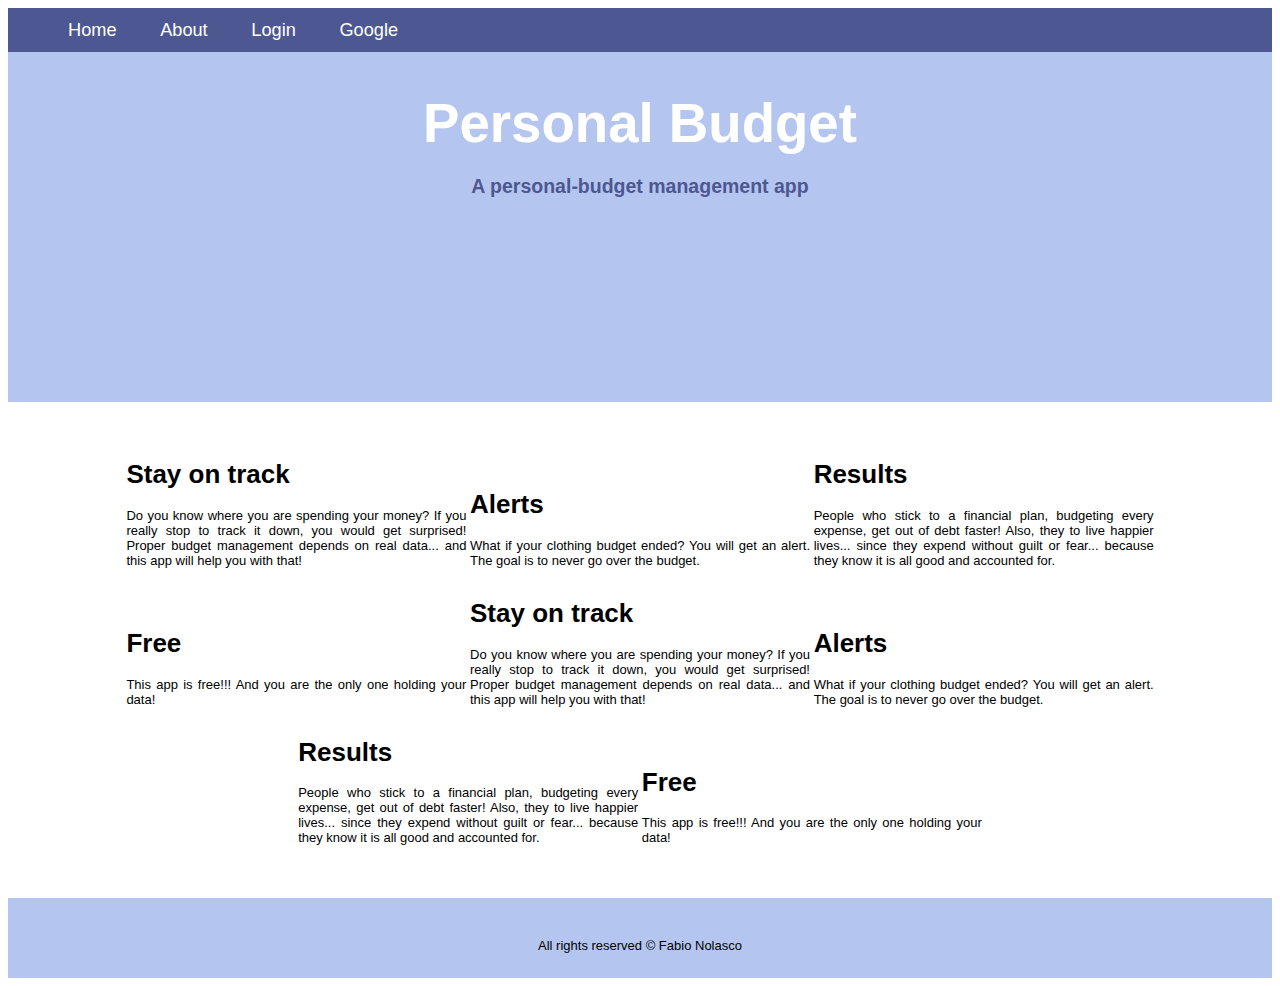
==== index.html @ 9fe2dfb2 "SEO changes" ====
<!DOCTYPE html>
<html lang="en">
<head>
    <! SEO . We can use name attribute as desciption and content attribute as some info  in meta tag>
    <meta name="Description" content="it is about the personal budget" charset="UTF-8">
    <! SEO. To inform search engines you have a responsive design available, you can add the following>
    <meta 
     name="viewport" 
     content="width=device-width,initial-scale=1.0">
    <title>Personal Budget</title>
    <link rel="stylesheet" href="./reset.css">
    <link rel="stylesheet" href="./main.css">
</head>
<body>

    <nav>
        <ul>
            <li><a href="/">Home</a></li>
            <li><a href="/about.html">About</a></li>
            <li><a href="/login.html">Login</a></li>
            <li><a href="https://google.com">Google</a></li>
        </ul>
    </nav>

    <header>
        <h1>Personal Budget</h1>
        <h2>A personal-budget management app</h2>
    </header>

    <main class="center">

        <div class="_inline-block">

            <article>
                <h1>Stay on track</h1>
                <p>
                    Do you know where you are spending your money? If you really stop to track it down,
                    you would get surprised! Proper budget management depends on real data... and this
                    app will help you with that!
                </p>
            </article>
    
            <article>
                <h1>Alerts</h1>
                <p>
                    What if your clothing budget ended? You will get an alert. The goal is to never go over the budget.
                </p>
            </article>
    
            <article>
                <h1>Results</h1>
                <p>
                    People who stick to a financial plan, budgeting every expense, get out of debt faster!
                    Also, they to live happier lives... since they expend without guilt or fear... 
                    because they know it is all good and accounted for.
                </p>
            </article>
    
            <article>
                <h1>Free</h1>
                <p>
                    This app is free!!! And you are the only one holding your data!
                </p>
            </article>
    
            <article>
                <h1>Stay on track</h1>
                <p>
                    Do you know where you are spending your money? If you really stop to track it down,
                    you would get surprised! Proper budget management depends on real data... and this
                    app will help you with that!
                </p>
            </article>
    
            <article>
                <h1>Alerts</h1>
                <p>
                    What if your clothing budget ended? You will get an alert. The goal is to never go over the budget.
                </p>
            </article>
    
            <article>
                <h1>Results</h1>
                <p>
                    People who stick to a financial plan, budgeting every expense, get out of debt faster!
                    Also, they to live happier lives... since they expend without guilt or fear... 
                    because they know it is all good and accounted for.
                </p>
            </article>
    
            <article>
                <h1>Free</h1>
                <p>
                    This app is free!!! And you are the only one holding your data!
                </p>
            </article>

        </div>

    </main>

    <footer>
        <div class="center">
            All rights reserved &copy; Fabio Nolasco
        </div>
    </footer>

</body>
</html>
---- main.css ----
* {
    box-sizing: border-box;
}

body {
    font-size: 13px; /*increased the fontsize to more than 12px for SEO*/
    font-family: Tahoma, Arial;
}

nav {
    width: 100%;
    background-color: #4d5791;
    height: 44px;
    padding: 0 40px;
}

nav ul,
nav ul li {
    margin: 0;
    padding: 0 ;
    list-style: none;
    display: inline-block;
}

nav ul li a {
    display: block;
    padding: 0 20px;
    line-height: 44px;
    font-size: 1.4em;
    text-decoration: none;
    color: #fff;
    margin: 0;
}

nav ul li a:hover  {
    background-color: white;
    color: #4d5791;
}

header{
    height: 350px;
    background-color: #b4c6f0;
    background-image: url('./bg.png');
    background-size: 400px;
    background-repeat: no-repeat;
    background-position: center bottom;
    padding-top: 40px;
}

header h1,
header h2 {
    text-align: center;
    margin: 0;
}

header h1 {
    color: #fff;
    font-size: 4.2em;
    margin-bottom: 20px;
}

header h2 {
    color: #4d5791;
}

main {
    padding: 40px;
    width: 100%;
}

main article {
    display: inline-block;
    width: 100%;
    max-width: 340px;
    text-align: justify;
    margin: 0;
}

footer {
    height: 50px;
    background-color: #b4c6f0;
    padding: 40px;
}

.center {
    text-align: center;
}

_inline-block {
    display: inline-block;
    width: 100%;
    max-width: 340px;
    text-align: justify;
    margin: 20px;
}

@media screen and (min-width: 768px) {
    .container .div.text-box {
        margin: 10px;
    }
}
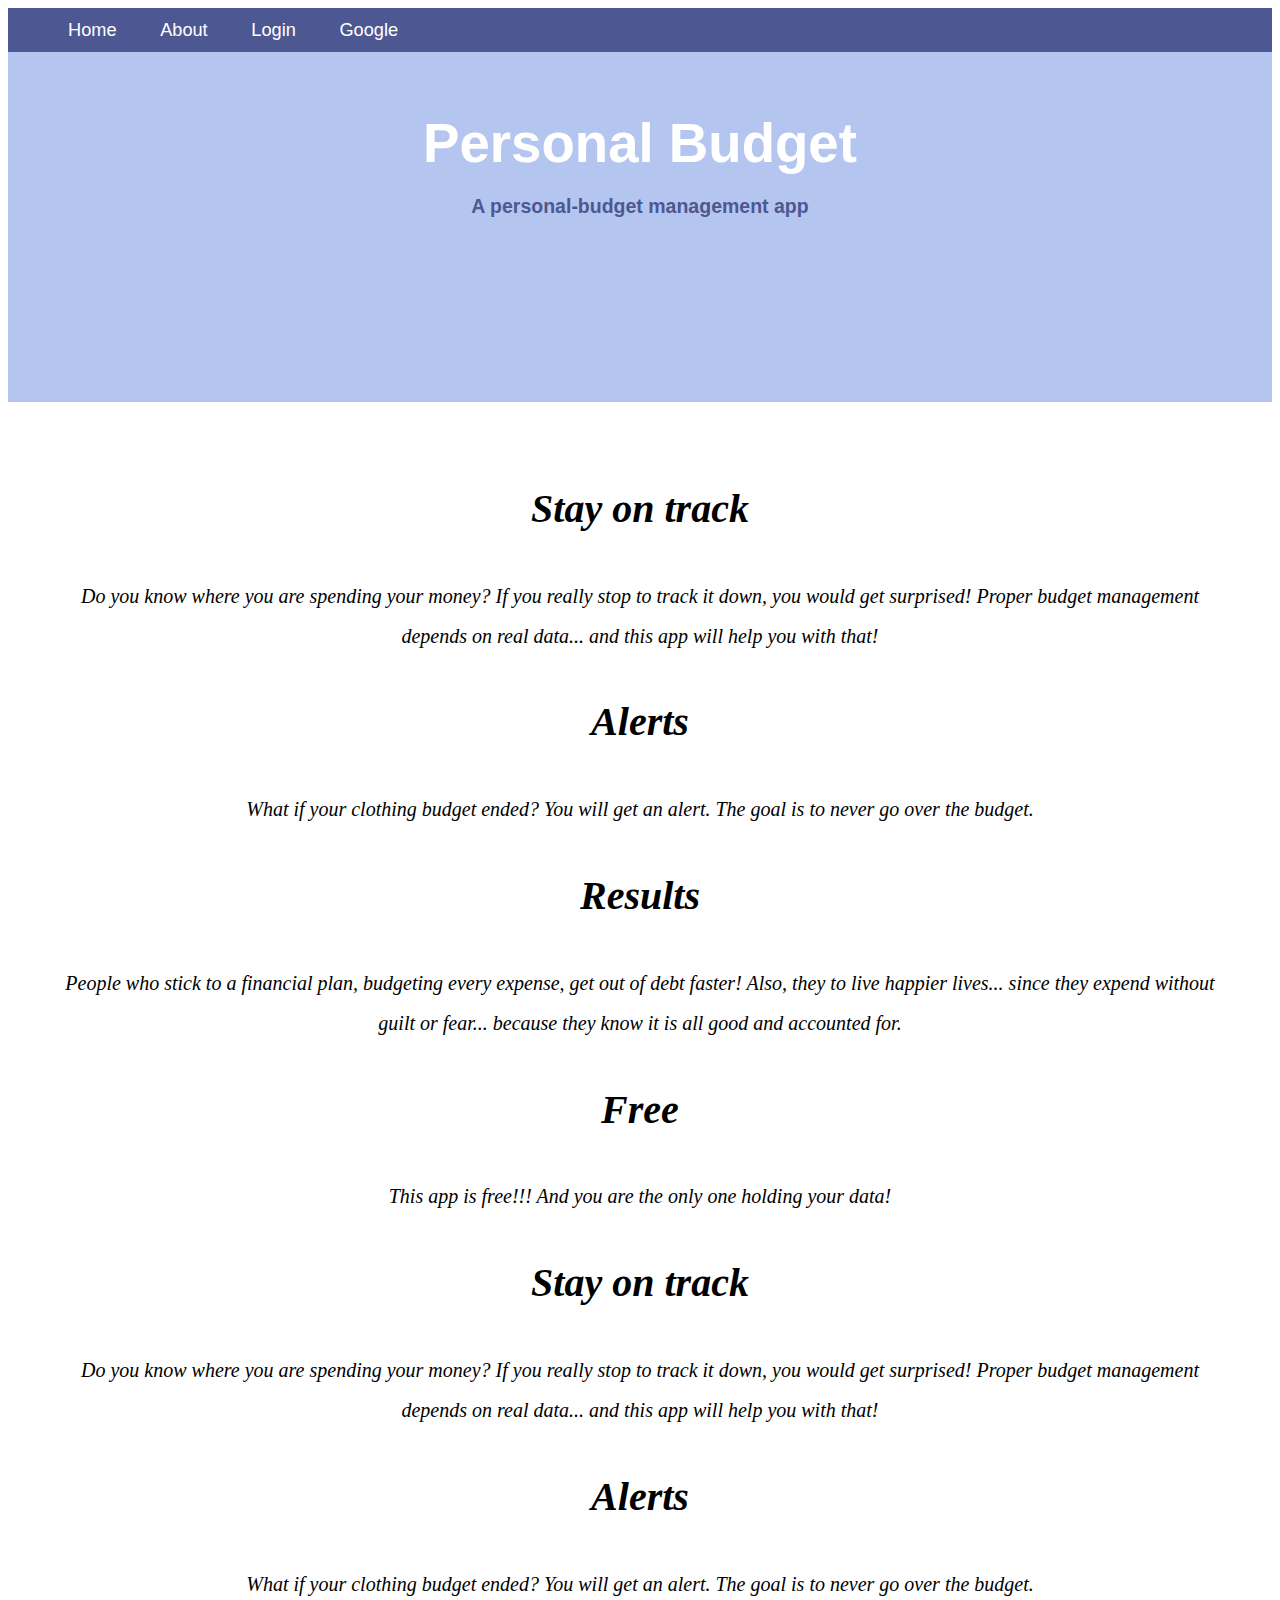
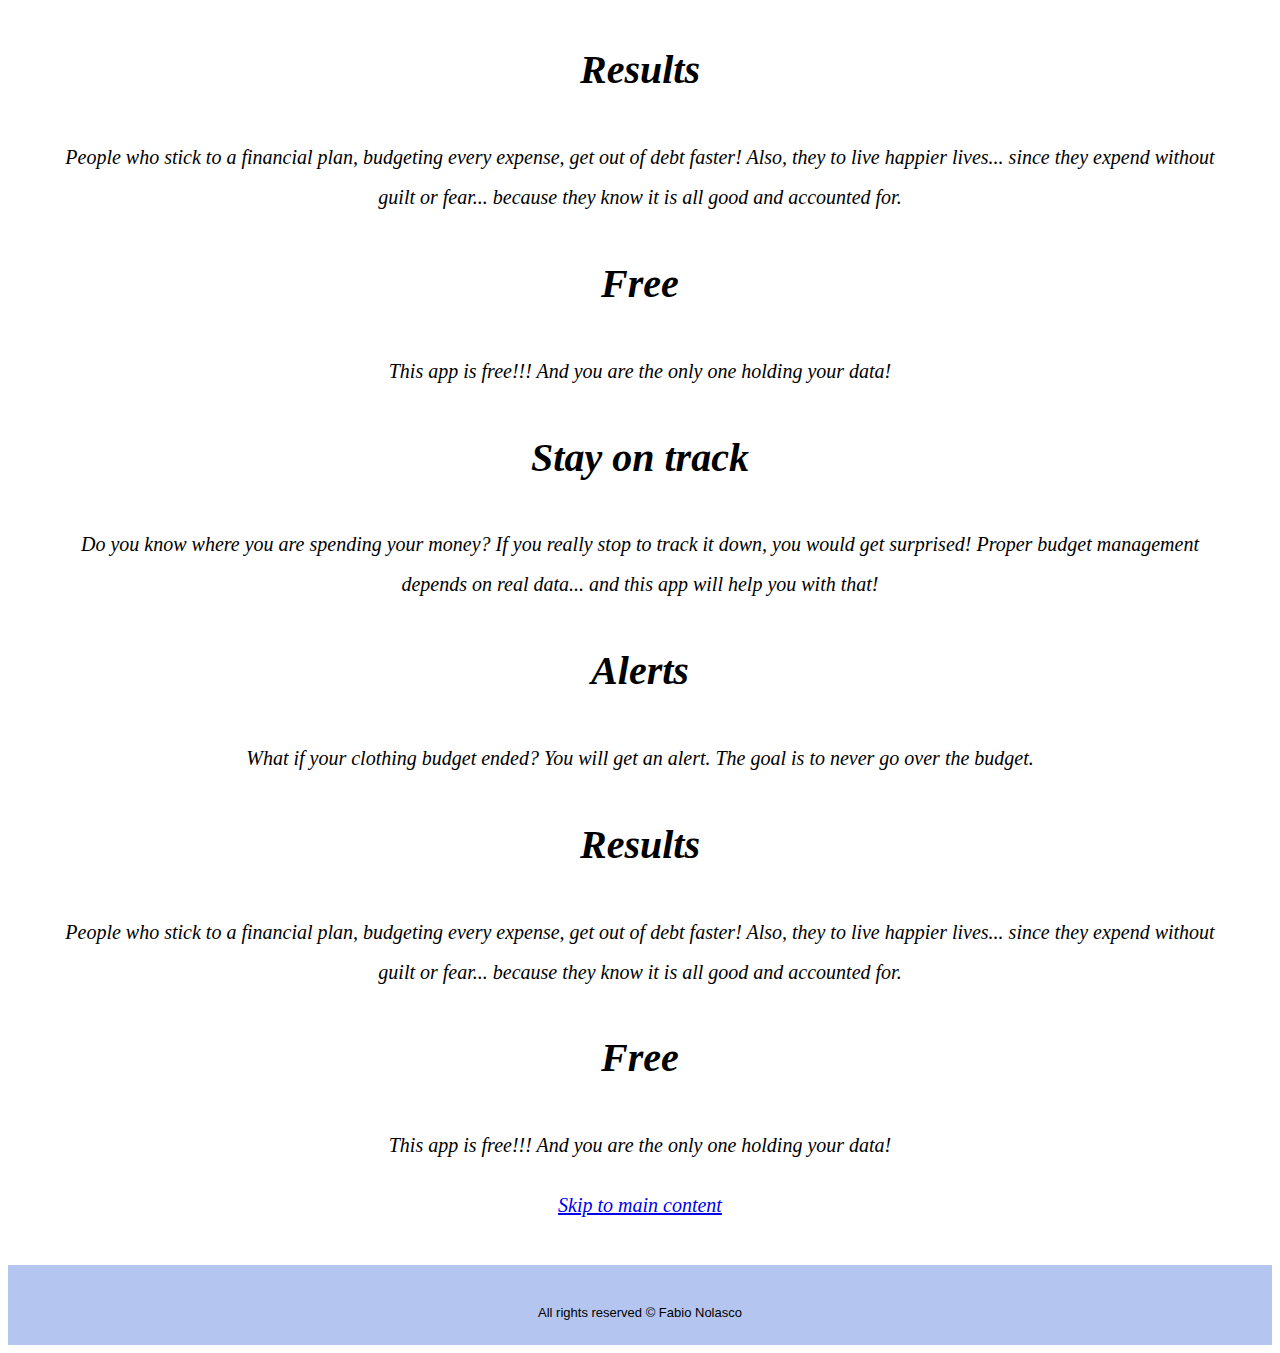
==== commit 195cdf68: "A11y changes" ====
--- a/index.html
+++ b/index.html
@@ -15,86 +15,119 @@
 
     <nav>
         <ul>
-            <li><a href="/">Home</a></li>
-            <li><a href="/about.html">About</a></li>
-            <li><a href="/login.html">Login</a></li>
+        <! A11y . aria-current="page" to the link that points to the current page. This will tell assistive technology (AT) devices that the focused link is pointing to the current page.>
+            <li><a href="/" aria-current="page">Home</a></li>
+            <li><a href="/about.html" aria-current="page">About</a></li>
+            <li><a href="/login.html" aria-current="page">Login</a></li>
             <li><a href="https://google.com">Google</a></li>
         </ul>
     </nav>
 
     <header>
+	<h1><a name="maincontent" id="maincontent"></a></h1>
         <h1>Personal Budget</h1>
         <h2>A personal-budget management app</h2>
     </header>
 
     <main class="center">
+		<! A11y Typrography>
+        <div class="_inline-block" style="font: italic 20px/2 'Open Sans'">
 
-        <div class="_inline-block">
-
-            <article>
+            <section>
+		<! A11y standard.Here we generally use few links for easy accessibility>
                 <h1>Stay on track</h1>
                 <p>
                     Do you know where you are spending your money? If you really stop to track it down,
                     you would get surprised! Proper budget management depends on real data... and this
                     app will help you with that!
                 </p>
-            </article>
-    
-            <article>
+            </section>    
+            <section>
                 <h1>Alerts</h1>
                 <p>
                     What if your clothing budget ended? You will get an alert. The goal is to never go over the budget.
                 </p>
-            </article>
+            </section>
     
-            <article>
+            <section>
                 <h1>Results</h1>
                 <p>
                     People who stick to a financial plan, budgeting every expense, get out of debt faster!
                     Also, they to live happier lives... since they expend without guilt or fear... 
                     because they know it is all good and accounted for.
                 </p>
-            </article>
+            </section>
     
-            <article>
+            <section>
                 <h1>Free</h1>
                 <p>
                     This app is free!!! And you are the only one holding your data!
                 </p>
-            </article>
+            </section>
     
-            <article>
+            <section>
                 <h1>Stay on track</h1>
                 <p>
                     Do you know where you are spending your money? If you really stop to track it down,
                     you would get surprised! Proper budget management depends on real data... and this
                     app will help you with that!
                 </p>
-            </article>
+            </section>
     
-            <article>
+            <section>
                 <h1>Alerts</h1>
                 <p>
                     What if your clothing budget ended? You will get an alert. The goal is to never go over the budget.
                 </p>
-            </article>
+            </section>
     
-            <article>
+            <section>
                 <h1>Results</h1>
                 <p>
                     People who stick to a financial plan, budgeting every expense, get out of debt faster!
                     Also, they to live happier lives... since they expend without guilt or fear... 
                     because they know it is all good and accounted for.
                 </p>
-            </article>
+            </section>
     
-            <article>
+            <section>
                 <h1>Free</h1>
                 <p>
                     This app is free!!! And you are the only one holding your data!
                 </p>
-            </article>
+            </section>
 
+		<section>
+                <h1>Stay on track</h1>
+                <p>
+                    Do you know where you are spending your money? If you really stop to track it down,
+                    you would get surprised! Proper budget management depends on real data... and this
+                    app will help you with that!
+                </p>
+            </section>
+
+            <section>
+                <h1>Alerts</h1>
+                <p>
+                    What if your clothing budget ended? You will get an alert. The goal is to never go over the budget.
+                </p>
+            </section>
+		<section>
+                <h1>Results</h1>
+                <p>
+                    People who stick to a financial plan, budgeting every expense, get out of debt faster!
+                    Also, they to live happier lives... since they expend without guilt or fear...
+                    because they know it is all good and accounted for.
+                </p>
+            </section>
+		<section>
+                <h1>Free</h1>
+                <p>
+                    This app is free!!! And you are the only one holding your data!
+                </p>
+            </section>
+		<! A11y>
+		<a href="#maincontent">Skip to main content</a>
         </div>
 
     </main>
--- a/main.css
+++ b/main.css
@@ -36,7 +36,7 @@
     background-color: white;
     color: #4d5791;
 }
-
+  
 header{
     height: 350px;
     background-color: #b4c6f0;
